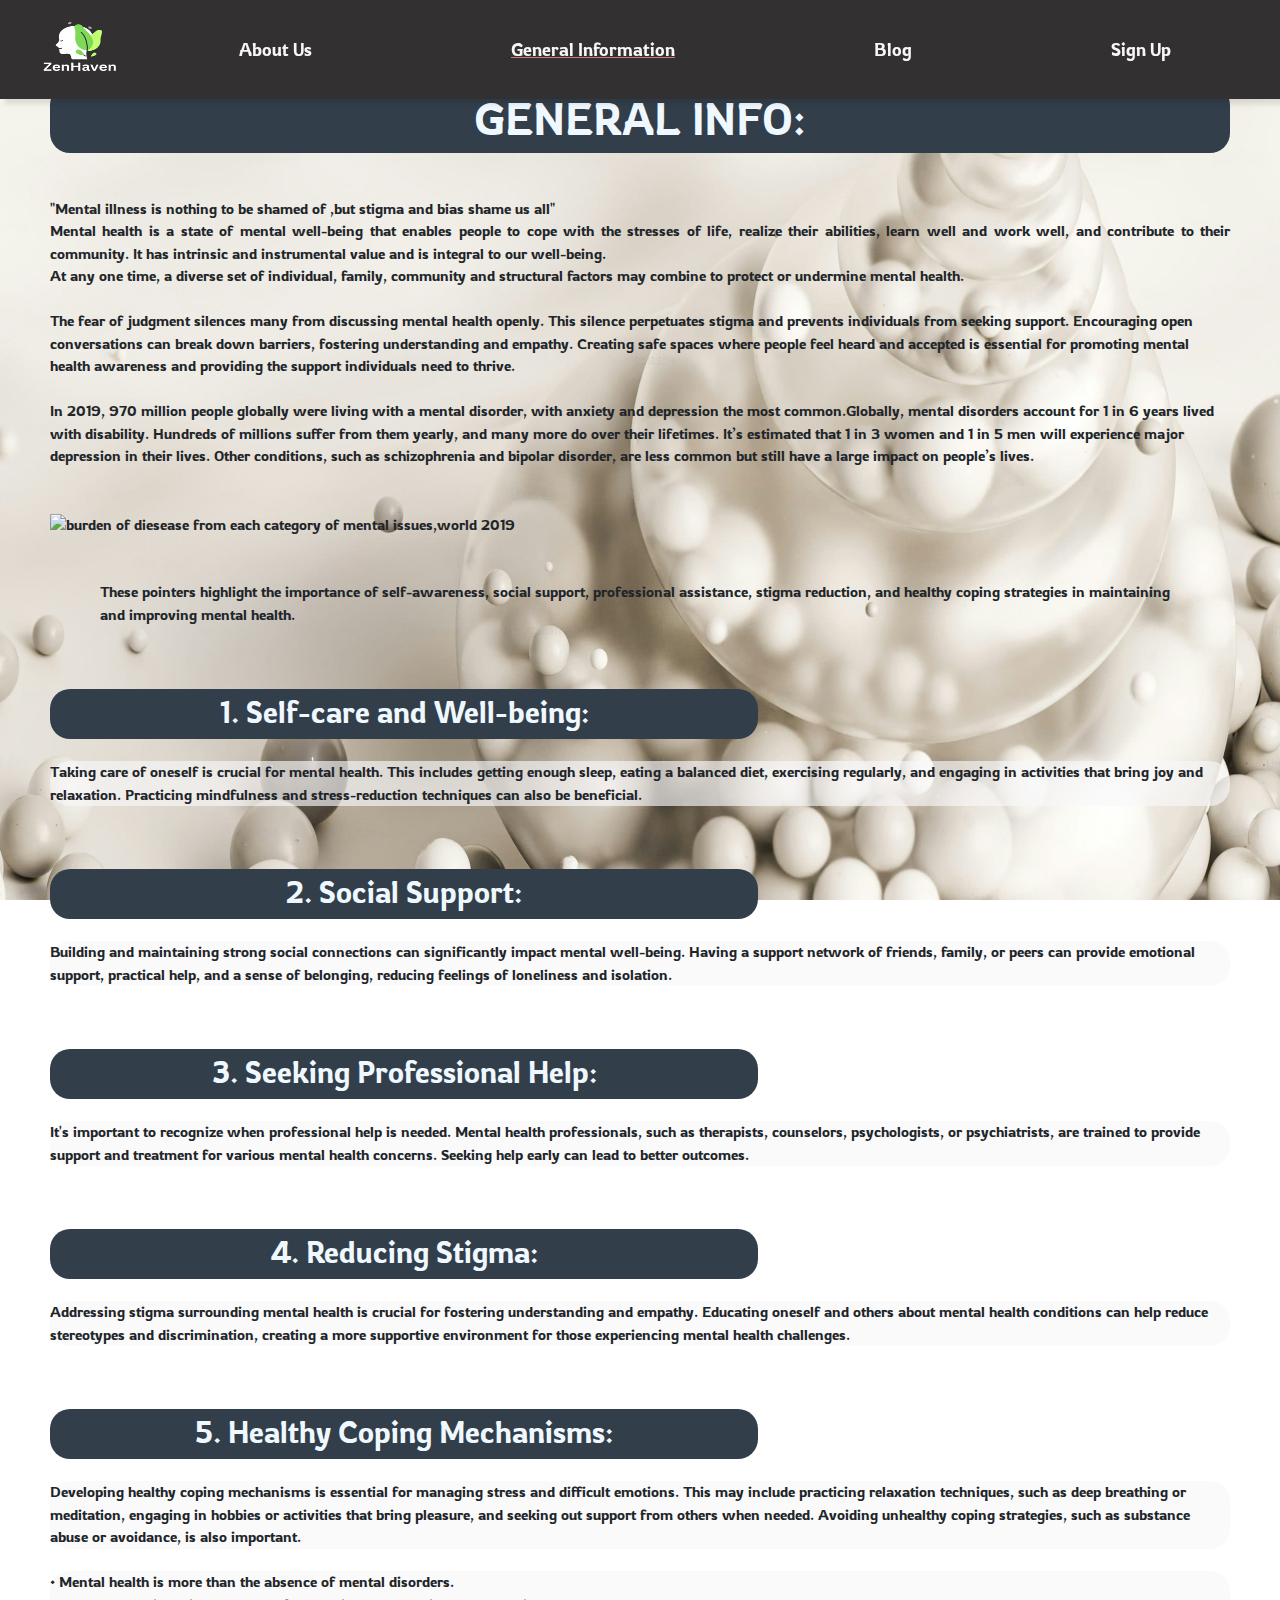
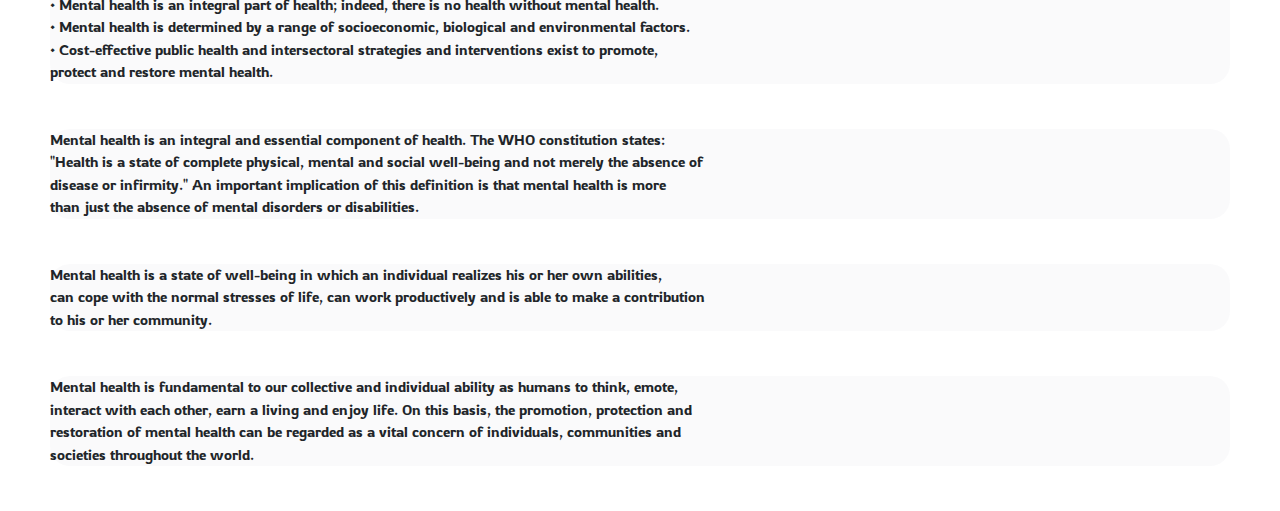
==== genInfo.html @ 5abe0a8a "Add files via upload" ====
<!DOCTYPE html>
<html lang="en">
    <head>
        <meta charset="UTF-8"/>
        <meta name="viewport" content ="width=device-width,initial-scale=1.0 "/>
        <title>gi</title>
        <link rel="stylesheet" href="https://cdn.jsdelivr.net/npm/bootstrap@4.4.1/dist/css/bootstrap.min.css" integrity="sha384-Vkoo8x4CGsO3+Hhxv8T/Q5PaXtkKtu6ug5TOeNV6gBiFeWPGFN9MuhOf23Q9Ifjh" crossorigin="anonymous">
        <link rel="stylesheet" href="project.css">

        <link rel="preconnect" href="https://fonts.googleapis.com">
        <link rel="preconnect" href="https://fonts.gstatic.com" crossorigin>
        <link href="https://fonts.googleapis.com/css2?family=Rowdies:wght@300;400;700&display=swap" rel="stylesheet">
        <link rel="preconnect" href="https://fonts.googleapis.com">
        <link rel="preconnect" href="https://fonts.gstatic.com" crossorigin>
        <link href="https://fonts.googleapis.com/css2?family=Exo+2:ital,wght@0,100..900;1,100..900&display=swap" rel="stylesheet">
        <link rel="preconnect" href="https://fonts.googleapis.com">
        <link rel="preconnect" href="https://fonts.gstatic.com" crossorigin>
        <link href="https://fonts.googleapis.com/css2?family=PT+Sans:ital,wght@0,400;0,700;1,400;1,700&family=Roboto+Slab:wght@100..900&display=swap" rel="stylesheet">
        <link rel="preconnect" href="https://fonts.googleapis.com">
        <link rel="preconnect" href="https://fonts.gstatic.com" crossorigin>
        <link href="https://fonts.googleapis.com/css2?family=Roboto+Slab:wght@100..900&display=swap" rel="stylesheet">
        <link rel="preconnect" href="https://fonts.googleapis.com">
        <link rel="preconnect" href="https://fonts.gstatic.com" crossorigin>
        <link href="https://fonts.googleapis.com/css2?family=Elsie:wght@400;900&display=swap" rel="stylesheet">
        <link href="https://fonts.googleapis.com/css2?family=Elsie:wght@400;900&family=Roboto:ital,wght@0,100;0,300;0,400;0,500;0,700;0,900;1,100;1,300;1,400;1,500;1,700;1,900&display=swap" rel="stylesheet">
        <link href="https://fonts.googleapis.com/css2?family=Elsie:wght@400;900&family=Lexend:wght@100..900&family=Roboto:ital,wght@0,100;0,300;0,400;0,500;0,700;0,900;1,100;1,300;1,400;1,500;1,700;1,900&family=Rowdies:wght@300;400;700&display=swap" rel="stylesheet">
       <link href="https://fonts.googleapis.com/css2?family=Elsie:wght@400;900&family=Lexend:wght@100..900&family=Roboto:ital,wght@0,100;0,300;0,400;0,500;0,700;0,900;1,100;1,300;1,400;1,500;1,700;1,900&family=Rowdies:wght@300;400;700&display=swap" rel="stylesheet">    
    </head>
    <style>
    
    body{
        width:100%;
        height: 100vh;
        background-image: url("About.jpeg");
        background-repeat: no-repeat;
        background-size: 100% 100%;
        background-attachment: fixed;
    }
    .content{
        font-size: 15px;
        /* text-align: center; */
        font-family: "Rowdies", sans-serif;
        font-weight: 200;
        font-style: normal;
        padding-left: 50px;
        padding-right: 50px;
        
        
    }
    .about{
        font-size: 45px;
        text-align: center;
        width:100%;
        font-family: "Rowdies", sans-serif;
        font-weight: 200;
        font-style: normal;
        margin-top: 40px;
        background-color: rgb(50, 63, 75);
        border-radius: 20px 20px 20px 20px;
        color: aliceblue;
    }
    .about2{
        width:60%;
        height: 50px;
        font-size: 30px;
        text-align: center;
        font-family: "Rowdies", sans-serif;
        font-weight: 200;
        font-style: normal;
        margin-top: 40px;
        background-color: rgb(50, 63, 75);
        border-radius: 20px 20px 20px 20px;
        text-align: center;
        color:aliceblue;


    }
    .content2{
        font-size: 15px;
        /* font-weight: -7; */
        font-family: "Rowdies", sans-serif;
        font-weight: 200;
        font-style: normal;
        /* background-color:rgba(154, 154, 155, 0.581); 
        border-radius: 20px 20px 20px 20px; */
       background-color: rgba(247, 248, 249, 0.656);
        border-radius: 20px 20px 20px 20px;
        
    }
    .foot{
        display: flex;
        justify-content: center;
    }
    .defi{
        font-size: 15px;
        text-align: justify;
    }
    img{
        width:30%;
    }
    </style>
    <body>
        <nav class="navbar navbar-expand-lg  navi " style="color: #000000;box-shadow: 5px 5px 5px rgba(0, 0, 0, 0.1);position: fixed;top:0;" >
            <a class="navbar-brand" href="#" style="font-size: 18px;"><img src="Logo.png" style="width: 10%;height: 100%;position: absolute;top: 0;"></a>
            <button class="navbar-toggler" type="button" data-toggle="collapse" data-target="#navbarNav" aria-controls="navbarNav" aria-expanded="false" aria-label="Toggle navigation" style="color: #fffdfd;"  >
              <i class='bx bx-menu' style="color: black;"></i>
            </button>
            <div class="collapse navbar-collapse" id="navbarNav" style="color: #000000;" >
              <ul class="navbar-nav" style="position: absolute;right: 0;margin-right: 8px;">
                  <li class="nav-item active">
                    <a class="nav-link" href="./about.html" >About Us<span class="sr-only">(current)</span></a>
                  </li>
                  <li class="nav-item">
                    <a class="nav-link" href="./genInfo.html" style="text-decoration: underline;text-decoration-color: rgb(208, 116, 116);">General Information</a>
                  </li>
                  <li class="nav-item">
                    <a class="nav-link" href="./blog.html" >Blog</a>
                  </li>
                  <li class="nav-item">
                      <a class="nav-link" href="./signUp.html">Sign Up</a>
                    </li>
                  
              </ul>
            </div>
          </nav>
    <main ><div class="content"><br/><br/>
        <div class="about">GENERAL INFO:<br/></div><br><br>
        <div class="quote">"Mental illness is  nothing to be shamed of ,but stigma and bias shame us all"<br/></div>

        <div class="defi">Mental health is a state of mental well-being that enables people to cope with the stresses of life, realize 
            their abilities, learn well and work well, and contribute to their community. It has intrinsic and instrumental value 
            and is integral to our well-being.<br/>At any one time, a diverse set of individual, family, community and structural factors may 
            combine to protect or undermine mental health. <br/><br>
       </div>

        <div class="imptotalk">The fear of judgment silences many from discussing mental health openly. This silence perpetuates stigma and prevents individuals from seeking support. Encouraging open conversations can break down barriers, fostering understanding and empathy. Creating safe spaces where people feel heard and accepted is essential for promoting mental health awareness and providing the support individuals need to thrive.</div><br>

        <div class="global">In 2019, 970 million people globally were living with a mental disorder, with anxiety and depression the most common.Globally, mental disorders account for 1 in 6 years lived with disability. 
            Hundreds of millions suffer from them yearly, and many more do over their lifetimes. It’s estimated that 1 in 3 women and 1 in 5 men will experience major depression in their lives.
            Other conditions, such as schizophrenia and bipolar disorder, are less common but still have a large impact on people’s lives.</div><br><br>
    <img src="IMAGES/graph.png " height="250px" width="100%" alt="burden of diesease from each category of  mental issues,world 2019 "><br><br>
        
        
      <br> <div class="content"> These pointers highlight the importance of self-awareness, social support, professional assistance,
        stigma reduction, and healthy coping strategies in maintaining and improving mental health.</div><BR/>
        <div class="about2">1. Self-care and Well-being:</div><br> <div class="content2">Taking care of oneself is crucial for mental health. This includes getting enough sleep, eating a balanced diet, exercising regularly, and engaging in activities that bring joy and relaxation. Practicing mindfulness and stress-reduction techniques can also be beneficial.</div><BR/>

        <div class="about2">2. Social Support:</div> <br><div class="content2">Building and maintaining strong social connections can significantly impact mental well-being. Having a support network of friends, family, or peers can provide emotional support, practical help, and a sense of belonging, reducing feelings of loneliness and isolation.</div><BR/>

        <div class="about2">3. Seeking Professional Help:</div><br> <div class="content2"> It's important to recognize when professional help is needed. Mental health professionals, such as therapists, counselors, psychologists, or psychiatrists, are trained to provide support and treatment for various mental health concerns. Seeking help early can lead to better outcomes.</div><BR/>

        <div class="about2">4. Reducing Stigma:</div> <br><div class="content2"> Addressing stigma surrounding mental health is crucial for fostering understanding and empathy. Educating oneself and others about mental health conditions can help reduce stereotypes and discrimination, creating a more supportive environment for those experiencing mental health challenges.</div><BR/>

        <div class="about2">5. Healthy Coping Mechanisms:</div> <br> <div class="content2">Developing healthy coping mechanisms is essential for managing stress and difficult emotions. This may include practicing relaxation techniques, such as deep breathing or meditation, engaging in hobbies or activities that bring pleasure, and seeking out support from others when needed. Avoiding unhealthy coping strategies, such as substance abuse or avoidance, is also important.</div><BR/>
        <div class="content2">• Mental health is more than the absence of mental disorders.<br/>

                        • Mental health is an integral part of health; indeed, there is no health without mental health.<br/>
                        
                        • Mental health is determined by a range of socioeconomic, biological and environmental factors.<br/>
                        
                        • Cost-effective public health and intersectoral strategies and interventions exist to promote,<br/>
                         protect and restore mental health.</div><br/><br/>
                         <div class="content2">
                        Mental health is an integral and essential component of health. The WHO constitution states:<br/>
                        "Health is a state of complete physical, mental and social well-being and not merely the absence of<br/>
                        disease or infirmity." An important implication of this definition is that mental health is more<br/>
                        than just the absence of mental disorders or disabilities.</div><br/><br/>
                        <div class="content2">
                        Mental health is a state of well-being in which an individual realizes his or her own abilities,<br/>
                        can cope with the normal stresses of life, can work productively and is able to make a contribution<br/>
                        to his or her community.</div><br/><br/>
                        <div class="content2">
                        Mental health is fundamental to our collective and individual ability as humans to think, emote,<br/> 
                        interact with each other, earn a living and enjoy life. On this basis, the promotion, protection and<br/> 
                        restoration of mental health can be regarded as a vital concern of individuals, communities and<br/> 
  societies throughout the world.</div><br/><br/>
                        
    </main>
   
    </body>
    </html>
        
        </div>
    </main>
    </body>
    </html>
---- project.css ----
.main{
    width:100%;
    height: 100vh;
    position: relative;
    background-image: url("IMAGES/hair2.jpg");
    background-repeat: no-repeat;
    background-attachment: fixed;
    background-size: cover;
    
}
.navi{
    position: fixed;
    width: 100%;
    z-index: 100;
    color: rgb(20, 20, 20);
    font-family: "Rowdies", sans-serif;
    font-weight: 200;
    font-style: normal;
    font-size: 16px;
    height: 11vh;
    background-color:rgb(50, 48, 48);

}
.nav-item:hover{
   
    border-radius: 10px;
}
.nav-item{
   font-size: 12px;
   margin-right: 3px;
   padding:90px;
}
.navi a{
    text-decoration: none;
    color: rgb(249, 246, 246);
    font-size: 18px;
}
.image-container {
    display: block;
    position: fixed;
    max-width: 100%;
    width: 40%;
    left: 0%;
    height: 100vh;

}

  
  /* For desktop screens */
  @media only screen and (min-width: 745px) {
    .image-container img {
      display: block; /* Show the image */
    }
  }
  
  /* For phone screens */
  @media only screen and (max-width: 744px) {
    .image-container img {
        display: none;
      }
    .rest{
        position: absolute;
        left: 0;
        width:90%;
    }
    .media{
        width:110%;
    }
    .p1{
        width:100%;
    }
    
  }
  @media screen and (max-width: 744px) {
   
    .navi{
        background-color: rgb(50, 63, 75);
    }
  }

.rest{
    display: flex;
    flex-direction:row;
    height: 100vh;
    justify-content: space-between;
    width: 57%;
    position: absolute;
    right: 0%;
    margin-top: 55px;
   
}
.p1{
    color:rgb(208, 116, 116);
    margin: 7% 5% 7% 5%;
    padding:0px 0px 7px 0px;
   
}
h5{
    font-size:40px ;
    font-family: "Rowdies", sans-serif;
    font-weight: 400;
    font-style: normal;
}
p{
    font-family: "Rowdies", sans-serif;
    font-weight: 200;
    font-style: normal;
    font-size: 13px;
    color:rgb(242, 241, 241);
}
h6{
    font-size:25px ;
    font-family: "Rowdies", sans-serif;
    font-weight: 400;
    font-style: normal;
    margin-top: 20px;
}
.icons{
    display: flex;
    flex-direction: row;
    justify-content: space-between;
    margin-top: 35px;
}
.combine{
    display: flex;
    align-items: center;
    justify-content: center;
    flex-direction: column;
    font-size: 0.7em;
    background-color: #EBC4B2;;
    width:94px;
    height: 94px;
    border-radius: 50%;
    box-shadow: 5px 5px 5px rgba(0, 0, 0, 0.2);
    border:solid;
    border-width: 2px;
    border-color: rgb(252, 252, 252);
    max-width: 100%;
    color: black;
    text-align: center;
    padding: 2px;
}
.start{
    margin-top:10px;
    border:none;
    outline: none;
    width:180px;
    height: 40px;
    background-color: black;
    color:white;
    font-size:13px ;
    font-family: "Rowdies", sans-serif;
    font-weight: 200;
    font-style: normal;
    border-radius: 20px;
    box-shadow: 3px 3px 3px rgba(244, 244, 244, 0.2);
}
.start:hover{
    background-color: rgb(55, 55, 55);
}
.start:active{
    border:none;
    outline: none;
}
.container{
    display:flex;
    align-items: center;
    justify-content: center;
    flex-direction: column;
    margin-top: 10px;
}
.col{
    background-color: white;
    margin:15px;
    width:200px;
    height: 150px;
    border-radius: 12px;
    border:2.5px solid;
    border-color: black;
    font-family: "Rowdies", sans-serif;
    font-weight: 200;
    font-style: normal;
    font-size: 13px;
    padding-top: 15px;
    text-align: center;
    
}
.row{
    margin: 5px;
}
.rate{
    margin-top: 12px;
}
.rateB{
    outline: none;
    border: none;
    margin: auto;
    background-color: white;
    width:30px;
    padding: 2px;
    text-align: center;
}
.rateB:focus{
    outline: 2px;
    border: 2px solid;
}
.next{
    margin-top:10px;
    border:none;
    outline: none;
    width:100px;
    height: 40px;
    background-color: black;
    color:white;
    font-size:13px ;
    font-family: "Rowdies", sans-serif;
    font-weight: 200;
    font-style: normal;
    border-radius: 20px;
    box-shadow: 2px 5px 5px rgba(0, 0, 0, 0.2); 
}
.next:hover{
    background-color: rgb(55, 55, 55);

}
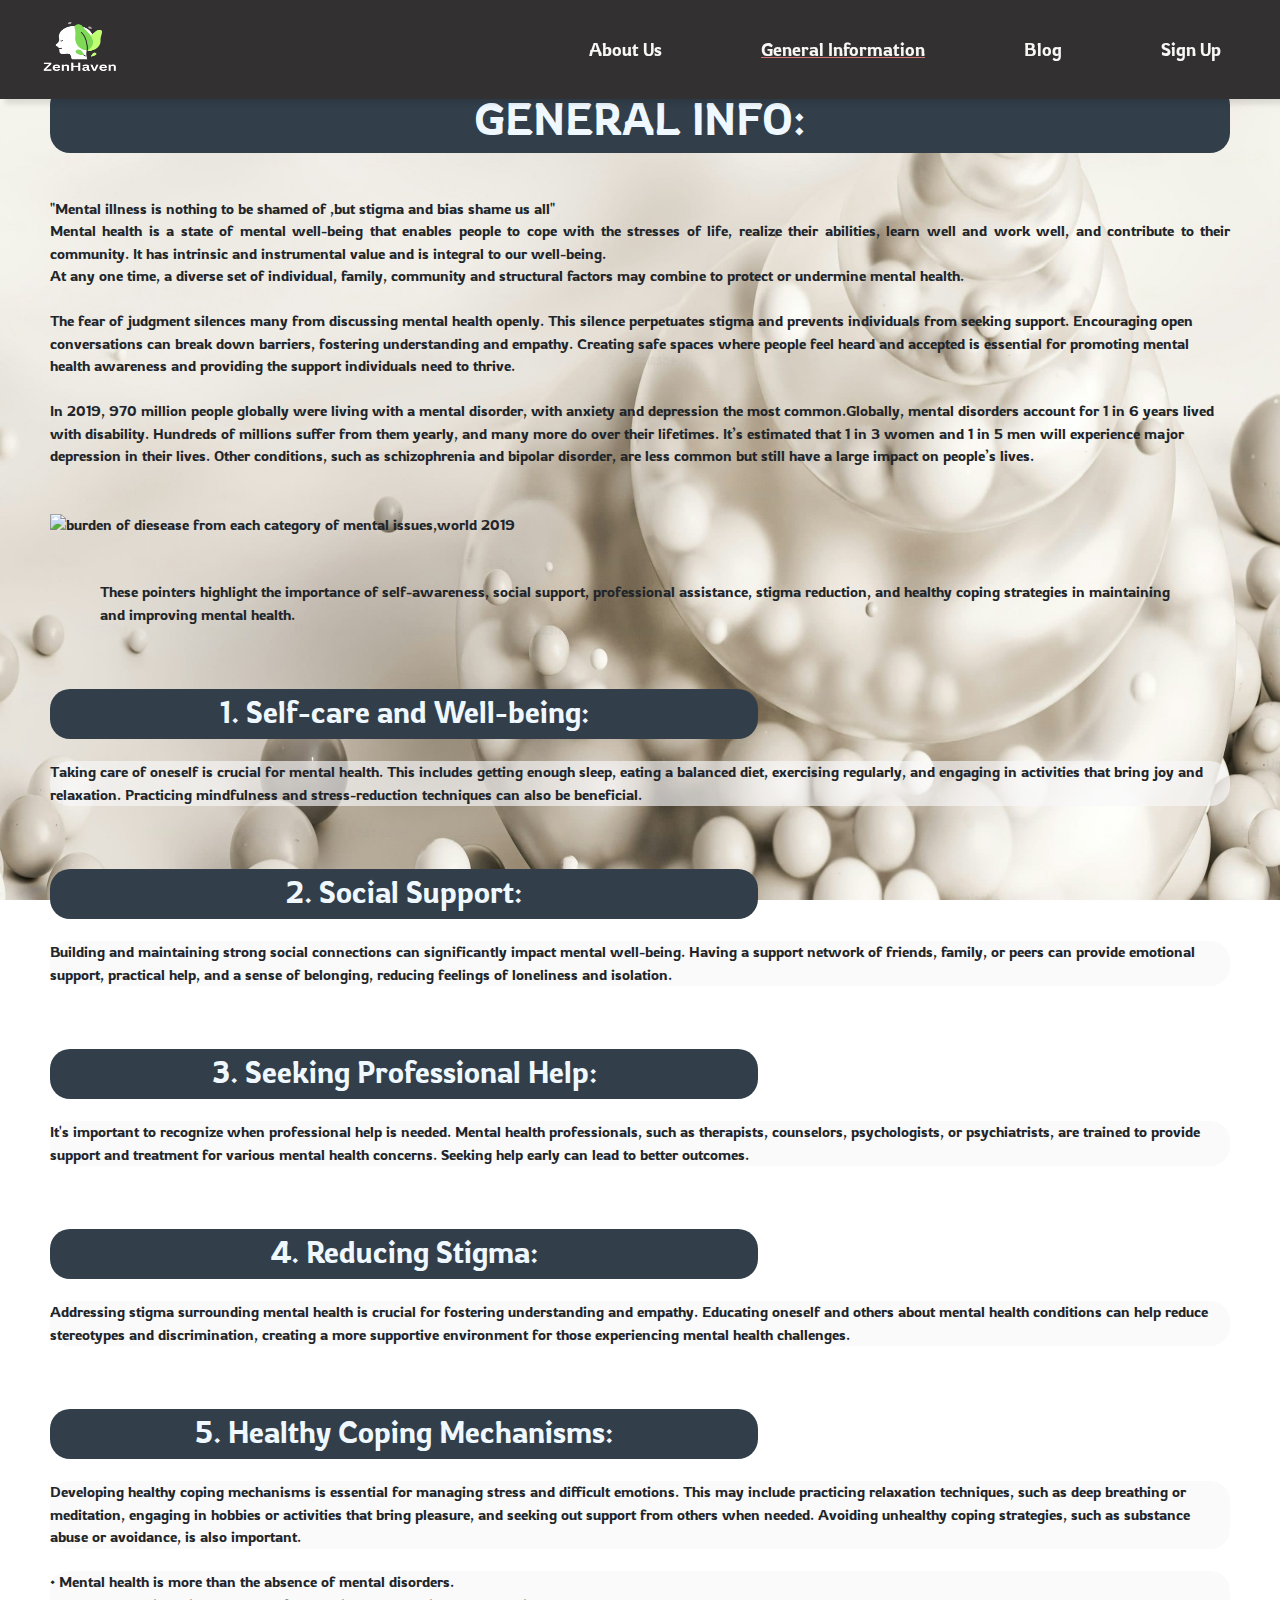
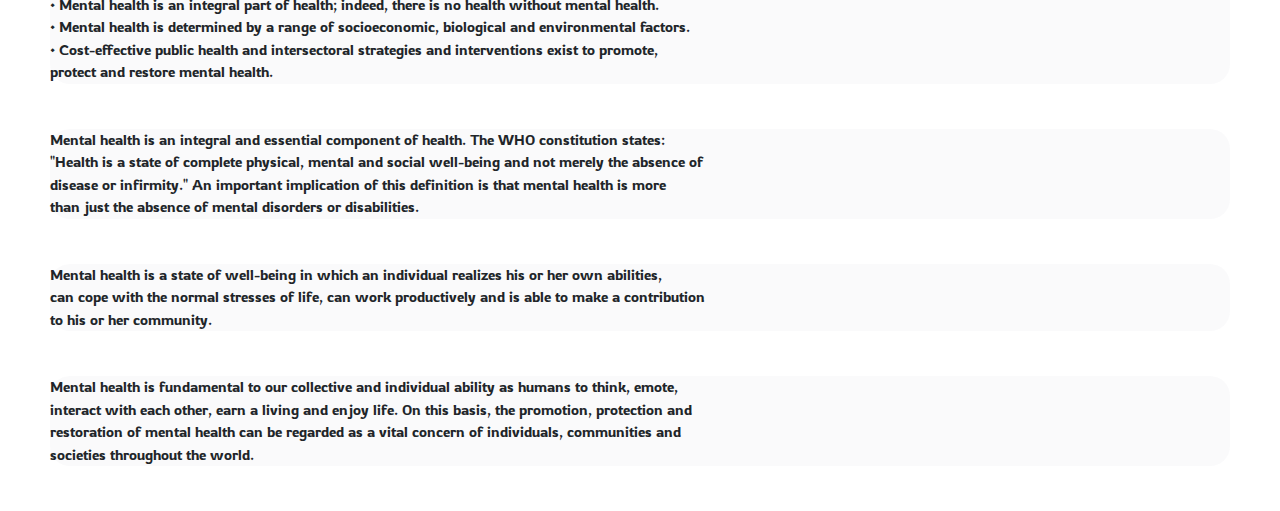
==== commit 17a4b5ee: "Update genInfo.html" ====
--- a/genInfo.html
+++ b/genInfo.html
@@ -5,7 +5,7 @@
     <head>
         <meta charset="UTF-8"/>
         <meta name="viewport" content ="width=device-width,initial-scale=1.0 "/>
-        <title>gi</title>
+        <title>General Information</title>
         <link rel="stylesheet" href="https://cdn.jsdelivr.net/npm/bootstrap@4.4.1/dist/css/bootstrap.min.css" integrity="sha384-Vkoo8x4CGsO3+Hhxv8T/Q5PaXtkKtu6ug5TOeNV6gBiFeWPGFN9MuhOf23Q9Ifjh" crossorigin="anonymous">
         <link rel="stylesheet" href="project.css">
 
--- a/project.css
+++ b/project.css
@@ -28,7 +28,7 @@
 .nav-item{
    font-size: 12px;
    margin-right: 3px;
-   padding:90px;
+   padding:40px;
 }
 .navi a{
     text-decoration: none;
